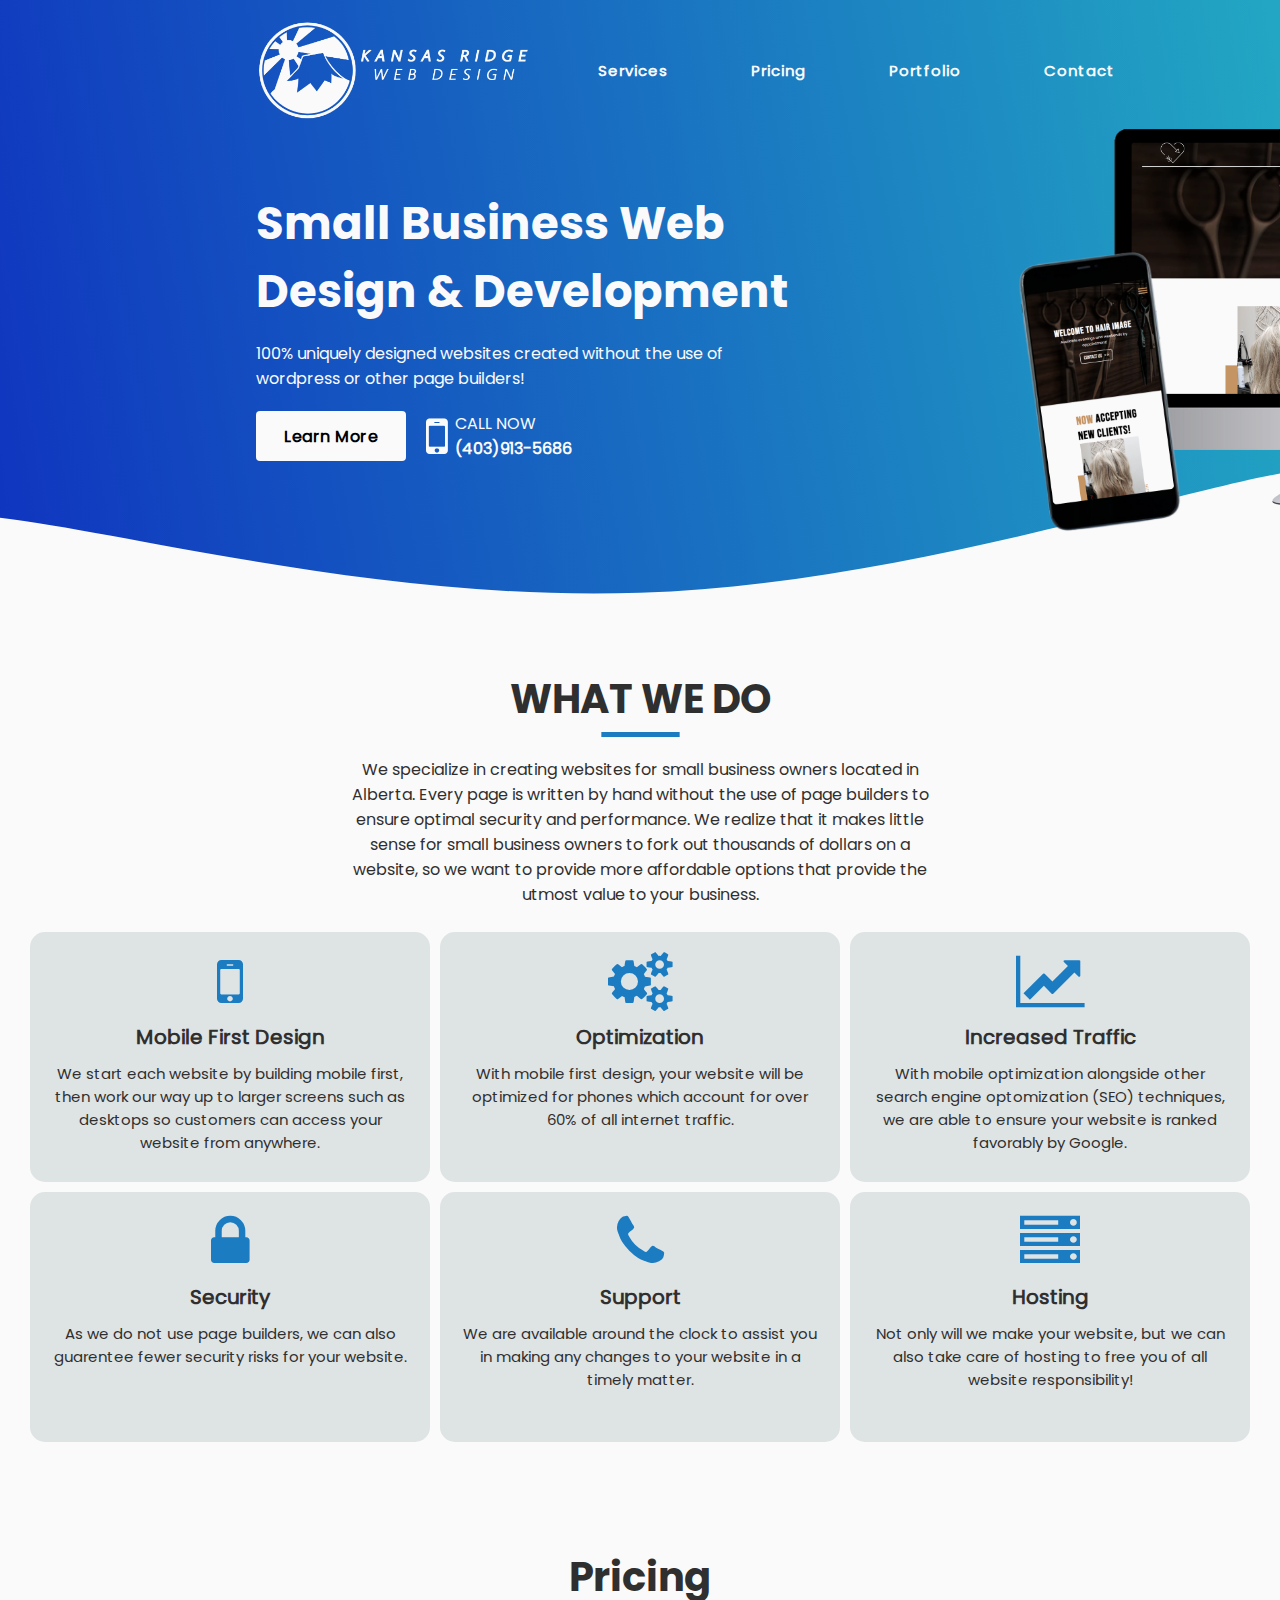
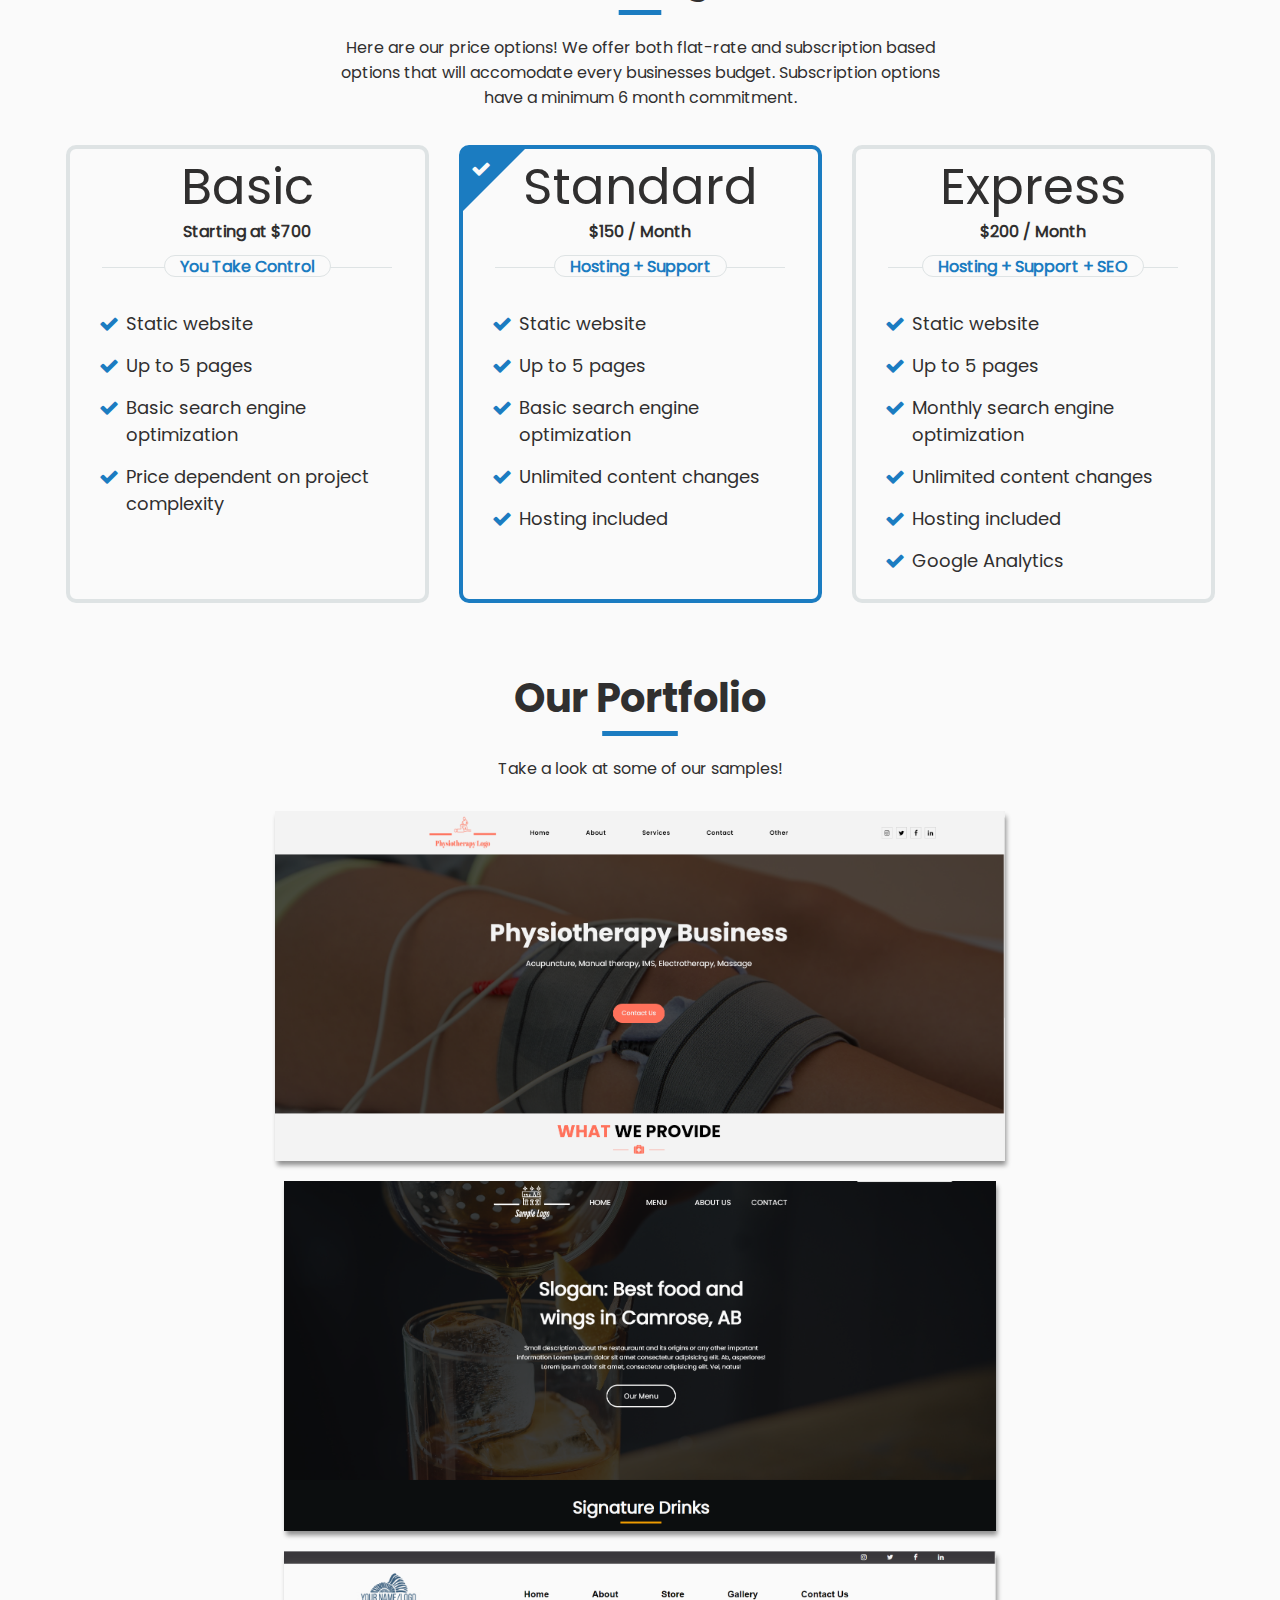
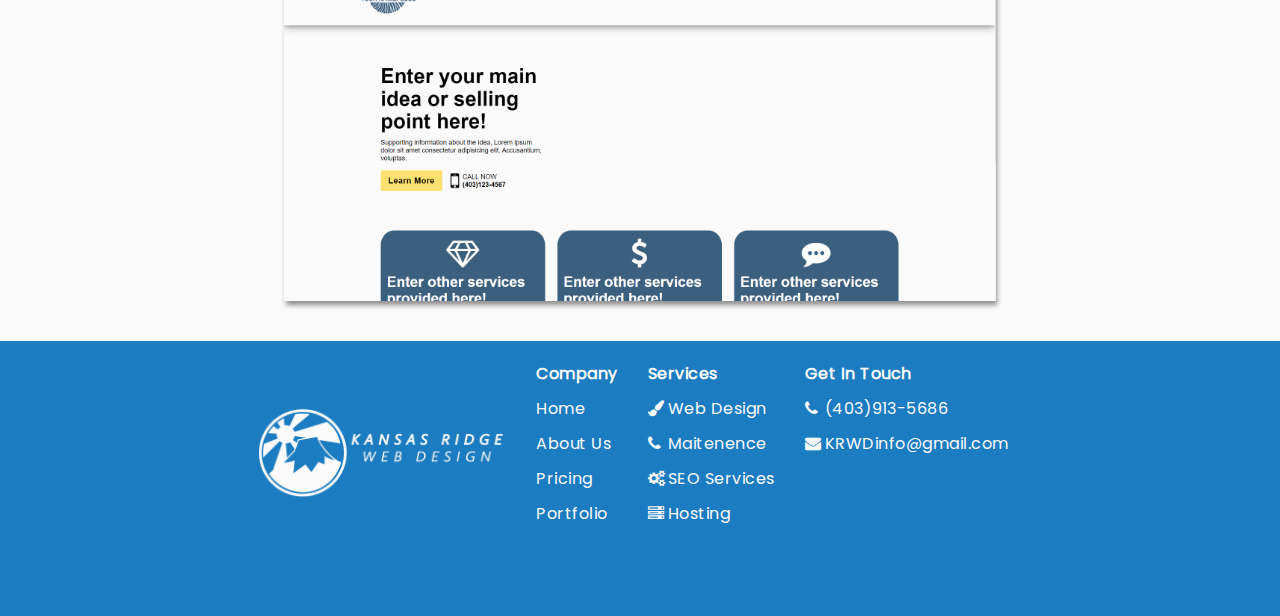
==== templates/index.html @ 4c9068da "project initialization" ====
<!DOCTYPE html>
<html lang="en">
<head>
    <meta charset="UTF-8">
    <meta http-equiv="X-UA-Compatible" content="IE=edge">
    <meta name="viewport" content="width=device-width, initial-scale=1.0">
    <meta name="description" content="100% uniquely designed websites created without page builders. We offer immense value starting at only $500">


    <link rel="icon" href="../images/icon.webp">
    <link rel="stylesheet" href="../styles/styles.css">
    <link rel="stylesheet" href="https://cdnjs.cloudflare.com/ajax/libs/font-awesome/4.7.0/css/font-awesome.min.css"> 

    
    <title>Small Business Web Design & Development!</title>
</head>

<body>

<!-------------------------------------------------------------------------------------->
<!-----------------------------------LANDING-------------------------------------------->
<!-------------------------------------------------------------------------------------->
    <div class="landing" id="landing">
        <div class="navBar">
        <img src="../images/logo.webp" alt="companyLogo">

        

        <div class= burgerMenu>
            <input label="Toggle Menu" type="checkbox" id="burgerCheckbox" onclick="burgerMenu()"> <!--Have to be in same container to work-->
            <span></span>
            <span></span>
            <span></span>
            
        </div>
        <div class="hideOverFlow">
            <div id="menu">
                <ul>
                <li><a  onclick="scrollToDiv('services')">Services</a></li>
                <li><a  onclick="scrollToDiv('pricing')">Pricing</a></li>
                <li><a  onclick="scrollToDiv('portfolio')">Portfolio</a></li>
                <li><a  onclick="scrollToDiv('footer')">Contact</a></li>
                </ul>
            </div>
            
        </div>
        
        </div>
        

        <div class="introduction">
        <img src="/images/desktopComputer.png" class="computerGraphic" alt="websitesOnScreen">
        <img src="/images/phoneComputer.png" class="phoneGraphic">
        <h1>Small Business Web Design & Development</h1>
        <p>100% uniquely designed websites created without the use of wordpress or other page builders!</p>
        <div class="learnMoreCallNow">
            <a href="index.html"><button>Learn More</button></a>
            <div class="callNow">
                <p class ="fa fa-mobile"></p>
                <div class="details">
                    <p id="callNowAboveNumber">CALL NOW</p>
                    <b>(403)913-5686</b>
                </div>
            </div>
        </div>
        </div>

    </div>
<!-------------------------------------------------------------------------------------->
<!-----------------------------------LANDING-------------------------------------------->
<!-------------------------------------------------------------------------------------->

    <div class=background><img src="../images/Wave2.svg" alt="waveEffect"></div>
<!-------------------------------------------------------------------------------------->
<!-----------------------------------SERVICES------------------------------------------->
<!-------------------------------------------------------------------------------------->
    <div class="section" id="services">
        <div class="header"><h1>WHAT WE DO</h1></div>
        <div class="wrapper">
            <div class="headerDescription">
                <p>We specialize in creating websites for small business owners located in Alberta. Every page is written by hand without the use of page builders to ensure optimal security and performance. We realize that it makes little sense for small business owners to fork out thousands of dollars on a website, so we want to provide more affordable options that provide the utmost value to your business.</p>
            </div>
        </div>
        <div class="wrapper">
            <div class="servicesContainer">
                <div class="service service4">
                    <div class="fa fa-mobile"></div>
                    <h3>Mobile First Design</h3>
                    <p>We start each website by building mobile first, then work our way up to larger screens such as desktops so customers can access your website from anywhere.</p>
                </div>
                <div class="service service1">
                    <div class="fa fa-gears"></div>
                    <h3>Optimization</h3>
                    <p>With mobile first design, your website will be optimized for phones which account for over 60% of all internet traffic. </p>
                </div>
                <div class="service service2">
                    <div class="fa fa-line-chart"></div>
                    <h3>Increased Traffic</h3>
                    <p>With mobile optimization alongside other search engine optomization (SEO) techniques, we are able to ensure your website is ranked favorably by Google.</p>
                </div>
                <div class="service service3">
                    <div class="fa fa-lock"></div>
                    <h3>Security</h3>
                    <p>As we do not use page builders, we can also guarentee fewer security risks for your website.</p>
                </div>
                <div class="service service5">
                    <div class="fa fa-phone"></div>
                    <h3>Support</h3>
                    <p>We are available around the clock to assist you in making any changes to your website in a timely matter.</p>
                </div>
                <div class="service service6">
                    <div class="fa fa-server"></div>
                    <h3>Hosting</h3>
                    <p>Not only will we make your website, but we can also take care of hosting to free you of all website responsibility!</p>

                </div>
            
            </div>
        </div>
    
     
       
    </div>
    

<!-------------------------------------------------------------------------------------->
<!-----------------------------------SERVICES------------------------------------------->
<!-------------------------------------------------------------------------------------->


<!-------------------------------------------------------------------------------------->
<!-----------------------------------PRICING-------------------------------------------->
<!-------------------------------------------------------------------------------------->
<div class="section" id="pricing">
    <div class="header"><h1>Pricing</h1></div>

    <div class="wrapper">
        <div class="headerDescription">
            <p>Here are our price options! We offer both flat-rate and subscription based options that will accomodate every businesses budget. Subscription options have a minimum 6 month commitment.</p>
        </div>
    </div>
    
 
    <div class="wrapper">
        <div class="pricingContainer">
            <div class="priceOption other">
                <div class="priceBox">
                    <h4>Basic</h4>
                    <p>Starting at $700</p>
                    <p class="addBorder">You Take Control</p>
                    <div class="line"></div>
                </div>
                <div class="priceFeatures">
                    <ul>
                        <li><div class="fa fa-check"></div><p>Static website</p></li>
                        <li><div class="fa fa-check"></div><p>Up to 5 pages</p></li>
                        <li><div class="fa fa-check"></div><p>Basic search engine optimization</p></li>
                        <li><div class="fa fa-check"></div><p>Price dependent on project complexity</p></li>
                    </ul>
                </div>
            </div>

            <div class="priceOption popular">
                <div class="fa fa-check topCheck"></div>
                <div class="priceBox">
                    <h4>Standard</h4>
                    <p>$150 / Month</p>
                    <p class="addBorder">Hosting + Support</p>
                    <div class="line"></div>
                </div>
                <div class="priceFeatures">
                    <ul>
                        <li><div class="fa fa-check"></div><p>Static website</p></li>
                        <li><div class="fa fa-check"></div><p>Up to 5 pages</p></li>
                        <li><div class="fa fa-check"></div><p>Basic search engine optimization</p></li>
                        <li><div class="fa fa-check"></div><p>Unlimited content changes</p></li>
                        <li><div class="fa fa-check"></div><p>Hosting included</p></li>

                    </ul>
                </div>
            </div>
            <div class="priceOption other">
                <div class="priceBox">
                    <h4>Express</h4>
                    <p>$200 / Month</p>
                    <p class="addBorder">Hosting + Support + SEO</p>
                    <div class="line"></div>
                </div>
                <div class="priceFeatures">
                    <ul>
                        <li><div class="fa fa-check"></div><p>Static website</p></li>
                        <li><div class="fa fa-check"></div><p>Up to 5 pages</p></li>
                        <li><div class="fa fa-check"></div><p>Monthly search engine optimization</p></li>
                        <li><div class="fa fa-check"></div><p>Unlimited content changes</p></li>
                        <li><div class="fa fa-check"></div><p>Hosting included</p></li>
                        <li><div class="fa fa-check"></div><p>Google Analytics</p></li>
                    </ul>
                </div>
            </div>
            
        </div>
    </div>


</div>



<!-------------------------------------------------------------------------------------->
<!-----------------------------------PRICING------------------------------------------->
<!-------------------------------------------------------------------------------------->

<!-------------------------------------------------------------------------------------->
<!-----------------------------------PORTFOLIO------------------------------------------->
<!-------------------------------------------------------------------------------------->

<div class="section" id="portfolio">
    <div class="header"><h1>Our Portfolio</h1></div>

    <div class="wrapper">
        <div class="headerDescription">
            <p>Take a look at some of our samples!</p>
        </div>
    </div>

    <div class="wrapper">
        <div class="portfolioContainer">
            <img src="../images/portfolio1.webp" alt="physioTherapySite">
            <img src="../images/portfolio2.webp" alt="restaurauntSite">
            <img src="../images/portfolio3.webp" alt="generalPurposeSite">
        </div>
    </div>


</div>

<!-------------------------------------------------------------------------------------->
<!-----------------------------------PORTFOLIO------------------------------------------>
<!-------------------------------------------------------------------------------------->

</body>

<!-------------------------------------------------------------------------------------->
<!-----------------------------------FOOTER--------------------------------------------->
<!-------------------------------------------------------------------------------------->
<footer id="footer">
    <div class="logoAndDescription section">
        <div class=footerLogo><img src="../images/logo.webp" alt="companyLogo"></div>
    </div>
    <div class="navigation section">
       <ul>
        <li><b>Company</b></li>
        <li><a  onclick="scrollToDiv('landing')">Home</a></li>
        <li><a  onclick="scrollToDiv('services')">About Us</a></li>
        <li><a  onclick="scrollToDiv('pricing')">Pricing</a></li>
        <li><a  onclick="scrollToDiv('portfolio')">Portfolio</a></li>
       </ul>
    </div>
    <div class="services section">
        <ul>
            <li><b>Services</b></li>
            <li><a><div class="fa fa-paint-brush"></div>Web Design</a></li>
            <li><a><div class="fa fa-phone"></div>Maitenence</a></li>
            <li><a><div class="fa fa-gears"></div>SEO Services</a></li>
            <li><a><div class="fa fa-server"></div>Hosting</a></li>
        </ul>
    </div>
    <div class="contact section">
        <ul>
            <li><b>Get In Touch</b></li>
            <li><a><div class="fa fa-phone"></div>(403)913-5686</a></li>
            <li><a href="mailto:KRWDinfo@gmail.com"><div class="fa fa-envelope"></div>KRWDinfo@gmail.com</a></li>
        </ul>
    </div>
</footer>
<!-------------------------------------------------------------------------------------->
<!-----------------------------------FOOTER--------------------------------------------->
<!-------------------------------------------------------------------------------------->
<script src="../scripts/script.js"></script>
</html>
---- styles/styles.css ----
@font-face {
  font-family: "Poppins";
  font-style: normal;
  src: url(../fonts/Poppins/Poppins-Regular.ttf);
}
@font-face {
  font-family: "bold";
  font-style: normal;
  src: url(../fonts/Poppins/Poppins-Bold.ttf);
}
* {
  margin: 0;
  padding: 0;
  font-family: "Poppins";
}
* h1 {
  font-family: "bold";
}

body {
  background-color: #FAFAFA;
  color: rgb(48, 47, 47);
  width: 100%;
  overflow-x: hidden;
  height: -moz-fit-content;
  height: fit-content;
}

html {
  overflow-x: initial !important;
  scroll-behavior: smooth;
}

.wrapper {
  display: flex;
  justify-content: center;
  width: 100%;
}

.header {
  display: flex;
  justify-content: center;
}
.header h1 {
  font-family: "bold";
  font-size: 40px;
}
.header ::after {
  display: block;
  content: "";
  border-bottom: 5px solid #1B7CC1;
  transform: scaleX(0.3);
  padding-bottom: 3px;
  margin-bottom: 20px;
}

.headerDescription {
  max-width: 600px;
  text-align: center;
  padding-bottom: 20px;
}

.section {
  transform: translateY(-30px);
}

.landing {
  width: 100%;
  display: block;
  background: rgb(34, 167, 195);
  background: linear-gradient(260deg, rgb(34, 167, 195) 0%, rgb(15, 51, 191) 100%);
  height: 699px;
}
.landing .navBar {
  width: 100%;
  height: 100px;
  display: flex;
  align-items: center;
  padding-top: 20px;
}
.landing .navBar img {
  width: 275px;
  height: auto;
  padding-left: 20vw;
}

.background {
  position: absolute;
  top: 400px;
  height: 300px;
  width: 100%;
  z-index: 1;
}
.background img {
  height: 100%;
  width: 100%;
}

@media (max-width: 1200px) {
  .landing .navBar img {
    padding-left: 10vw;
  }
}
@media (max-width: 430px) {
  .landing .navBar img {
    width: 200px;
    height: auto;
    padding-left: 5px;
  }
}
.landing .navBar .burgerMenu {
  position: absolute;
  right: 40px;
  z-index: 4;
}
.landing .navBar input {
  display: block;
  position: absolute;
  top: -5px;
  right: -5px;
  width: 50px;
  height: 42px;
  opacity: 0%;
  z-index: 2;
}
.landing .navBar span {
  display: block;
  width: 40px;
  height: 5px;
  margin-bottom: 5px;
  border-radius: 5px;
  background-color: #FAFAFA;
  transition: 0.3s ease-in;
}
.landing .navBar span:nth-child(2) {
  transform-origin: 0% 0%;
}
.landing .navBar span:last-child {
  transform-origin: 0% 100%;
}
.landing .navBar input:checked ~ span {
  transform: rotate(45deg) translate(0px, 0px);
  background-color: black;
}
.landing .navBar input:checked ~ span:nth-child(3) {
  opacity: 0;
  transform: rotate(0deg) scale(0.2, 0.2);
}
.landing .navBar input:checked ~ span:nth-child(4) {
  transform: rotate(-45deg) translate(-5px, 4px);
}
.landing .navBar .hideOverFlow {
  position: absolute;
  top: 0;
  right: 0;
  width: 175px;
  height: 600px;
  overflow-x: hidden;
  z-index: 3;
}
.landing .navBar .hideOverFlow #menu {
  background-color: #FAFAFA;
  width: 100%;
  height: 100%;
  transition: 0.5s cubic-bezier(0.77, 0.2, 0.05, 1);
  transform: translate(200px);
}
.landing .navBar .hideOverFlow #menu ul {
  padding-right: 30px;
  padding-top: 100px;
  text-decoration: none;
  list-style: none;
  text-align: right;
}
.landing .navBar .hideOverFlow #menu ul li {
  padding: 20px 5px;
}
.landing .navBar .hideOverFlow #menu ul li a {
  text-decoration: none;
  color: black;
  font-size: 20px;
  padding-right: 8px;
  font-weight: 600;
  letter-spacing: 1px;
}
.landing .navBar .hideOverFlow #menu ul li a:hover {
  border-right: 4px solid #1B7CC1;
  cursor: pointer;
}

@media (min-width: 850px) {
  .landing .navBar .burgerMenu {
    display: none;
  }
  .landing .navBar .hideOverFlow {
    position: relative;
    height: 90px;
    width: 600px;
    padding-left: 25px;
  }
  .landing .navBar .hideOverFlow #menu {
    transform: translateX(0) !important;
    background-color: transparent;
    z-index: 3;
  }
  .landing .navBar .hideOverFlow #menu ul {
    display: flex;
    justify-content: space-around;
    align-items: center;
    height: 100%;
    padding: 0px 0px;
  }
  .landing .navBar .hideOverFlow #menu ul li {
    padding: 0;
    transform: translateY(14px);
  }
  .landing .navBar .hideOverFlow #menu ul li a {
    border-right: none;
    color: #FAFAFA;
    font-size: 15px;
    transition: 0.5s ease-in-out;
  }
  .landing .navBar .hideOverFlow #menu ul li a:hover {
    border-right: none;
  }
  .landing .navBar .hideOverFlow #menu ul li a:after {
    display: block;
    content: "";
    border-bottom: 2px solid #FAFAFA;
    transform: scaleX(0);
    transition: 250ms ease-in-out;
  }
  .landing .navBar .hideOverFlow #menu ul li a:hover::after {
    transform: scaleX(1);
    transform-origin: 50% 100%;
  }
}
.introduction {
  width: 550px;
  height: -moz-fit-content;
  height: fit-content;
  color: #FAFAFA;
  z-index: 2;
  position: relative;
  padding-left: 20vw;
  padding-top: 70px;
}
.introduction .computerGraphic {
  position: absolute;
  width: 500px;
  left: 1100px;
  top: 0px;
}
.introduction .phoneGraphic {
  position: absolute;
  width: 200px;
  left: 1000px;
  top: 130px;
}
.introduction h1 {
  font-size: 45px;
  padding-bottom: 15px;
  font-weight: 600;
}
.introduction p {
  font-size: 16px;
}
.introduction button {
  width: 150px;
  height: 50px;
  background-color: #FAFAFA;
  border: 0px;
  font-size: 16px;
  font-weight: 600;
  letter-spacing: 0.5px;
  border-radius: 4px;
  margin-right: 20px;
  transition: 0.35s ease-in-out;
}
.introduction button:hover {
  box-shadow: inset 150px 0 0 0 #dee3e4;
  cursor: pointer;
}
.introduction .learnMoreCallNow {
  display: flex;
  padding-top: 20px;
  transition: 0.5s ease-in-out;
}
.introduction .learnMoreCallNow .callNow {
  display: flex;
}
.introduction .learnMoreCallNow .callNow .fa {
  font-size: 50px;
  margin-right: 8px;
}
.introduction .learnMoreCallNow .callNow #callNowAboveNumber {
  font-size: 16px;
}
.introduction .learnMoreCallNow .callNow .details {
  padding-top: 0px;
}

@media (max-width: 1200px) {
  .introduction {
    padding-left: 10vw;
  }
}
@media (max-width: 910px) {
  .introduction h1 {
    font-size: 35px;
  }
}
@media (max-width: 650px) {
  .introduction {
    width: 330px;
    padding-top: 10px;
  }
}
@media (max-width: 430px) {
  .introduction {
    padding-left: 5px;
    padding-top: 10px;
    width: 315px;
    margin: 0;
  }
  .introduction button {
    margin-right: 10px;
  }
  .introduction p {
    font-size: 15px;
  }
}
#services {
  position: relative;
  z-index: 10;
  width: 100%;
  height: -moz-fit-content;
  height: fit-content;
  z-index: 2;
  padding-bottom: 100px;
}
#services .servicesContainer {
  height: -moz-fit-content;
  height: fit-content;
  display: flex;
  justify-content: center;
  flex-wrap: wrap;
  max-width: 1401px;
}
#services .service {
  display: flex;
  flex-direction: column;
  align-items: center;
  width: 400px;
  height: 250px;
  background-color: rgba(129, 129, 129, 0.089);
  background-color: #dee3e4;
  margin: 5px 5px;
  border-radius: 15px;
}
#services .service .fa {
  font-size: 60px;
  padding-top: 20px;
  padding-bottom: 10px;
  color: rgba(30, 175, 71, 0.475);
  color: #1B7CC1;
}
#services .service h3 {
  font-size: 20px;
  font-weight: 600;
  padding-bottom: 5px;
}
#services .service p {
  font-size: 15px;
  text-align: center;
  padding: 5px 20px;
}
#services button {
  width: 150px;
  height: 50px;
  margin-top: 20px;
  background-color: transparent;
  border: 3px solid #1B7CC1;
  color: #1B7CC1;
  border-radius: 5px;
  font-size: 16px;
}

@media (max-width: 470px) {
  #services .service {
    width: min(400px, 100%);
  }
}
#pricing {
  padding-bottom: 50px;
}
#pricing .pricingContainer {
  max-width: 1300px;
  display: flex;
  flex-direction: column;
  align-items: center;
}
#pricing .pricingContainer .popular {
  border: 4px solid #1B7CC1;
  position: relative;
}
#pricing .pricingContainer .other {
  border: 4px solid #dee3e4;
}
#pricing .pricingContainer .priceOption {
  width: min(355px, 97%);
  height: 450px;
  background-color: #FAFAFA;
  border-radius: 10px;
  margin: 15px 0px;
}
#pricing .pricingContainer .priceOption .topCheck {
  position: absolute;
  top: 10px;
  left: 8px;
  font-size: 20px;
  color: #FAFAFA;
}
#pricing .pricingContainer .priceOption .priceBox {
  display: flex;
  flex-direction: column;
  align-items: center;
}
#pricing .pricingContainer .priceOption .priceBox h4 {
  font-size: 50px;
  font-weight: 100;
}
#pricing .pricingContainer .priceOption .priceBox p {
  font-weight: 600;
  transform: translateY(-6px);
  padding-bottom: 11px;
}
#pricing .pricingContainer .priceOption .priceBox .addBorder {
  position: relative;
  width: -moz-fit-content;
  width: fit-content;
  height: 20px;
  padding: 0px 15px;
  border: 1px solid #dee3e4;
  color: #1B7CC1;
  display: flex;
  justify-content: center;
  align-items: center;
  border-radius: 300px;
  z-index: 1;
  background-color: #FAFAFA;
}
#pricing .pricingContainer .priceOption .priceBox .line {
  position: relative;
  width: 290px;
  height: 1px;
  border-top: 1px solid #dee3e4;
  z-index: 0;
  transform: translateY(-16px);
}
#pricing .pricingContainer .priceOption .priceFeatures ul {
  padding: 0px 20px;
}
#pricing .pricingContainer .priceOption .priceFeatures ul li {
  display: flex;
  padding-top: 15px;
  padding-left: 9px;
  font-size: 18px;
}
#pricing .pricingContainer .priceOption .priceFeatures ul li .fa {
  position: relative;
  color: #1B7CC1;
  font-size: 20px;
  padding-right: 7px;
  transform: translateY(4px);
}
#pricing .pricingContainer .popular::before {
  width: 0;
  height: 0;
  position: absolute;
  top: -1px;
  left: -1px;
  display: block;
  content: "";
  border-style: solid;
  border-width: 64px 64px 0px 0px;
  border-color: #1B7CC1 transparent;
}

@media (min-width: 650px) {
  #pricing .pricingContainer {
    flex-direction: row !important;
    justify-content: center;
    flex-wrap: wrap;
    width: 1400px;
  }
  #pricing .pricingContainer .priceOption {
    margin: 15px 15px !important;
  }
  #pricing .pricingContainer .priceOption .priceFeatures ul {
    padding: 10px 20px;
  }
}
footer {
  width: 100%;
  height: 275px;
  background-color: #1B7CC1;
  display: flex;
  justify-content: center;
  align-items: center;
}
footer .section {
  color: #FAFAFA;
  height: 176px;
}
footer .section ul {
  list-style: none;
  padding: 0px 3vw;
}
footer .section ul li {
  transition: 0.25s ease-in-out;
  padding-bottom: 10px;
}
footer .section ul li :first-child {
  letter-spacing: 0.5px;
}
footer .section ul li a {
  text-decoration: none;
  color: #FAFAFA;
}
footer .section ul li a .fa {
  padding-right: 5px;
  width: 15px;
}
footer .section ul li:not(:first-child):hover {
  opacity: 50%;
  cursor: pointer;
}
footer .logoAndDescription {
  display: flex;
  align-items: center;
}
footer .logoAndDescription img {
  width: 250px;
  height: auto;
  padding-top: 15px;
  padding-right: 15px;
}

@media (max-width: 1337px) {
  footer .section ul {
    padding: 0px 15px;
  }
}
@media (max-width: 1187px) {
  footer {
    flex-wrap: wrap;
    height: -moz-fit-content;
    height: fit-content;
  }
  footer .section {
    width: 200px;
    display: flex;
    justify-content: center;
  }
  footer .contact {
    width: 250px;
  }
  footer .logoAndDescription {
    width: 100%;
    justify-content: center;
    flex-wrap: wrap;
    padding-top: 30px;
    padding-bottom: 0px;
  }
  footer .logoAndDescription .footerLogo {
    width: 100%;
    display: flex;
    justify-content: center;
  }
  footer .logoAndDescription .description {
    text-align: center;
  }
  footer .logoAndDescription .description p {
    font-size: 15px;
  }
}
@media (max-width: 649px) {
  footer .section {
    padding-bottom: 40px;
  }
  footer .logoAndDescription {
    padding-bottom: 0px;
  }
  footer .contact {
    text-align: center;
  }
}
#portfolio .portfolioContainer {
  max-width: 1900px;
  display: flex;
  flex-wrap: wrap;
  justify-content: center;
}
#portfolio .portfolioContainer img {
  box-shadow: 2.4px 4.8px 4.8px hsla(0, 0%, 0%, 0.43);
  height: 350px;
  width: auto;
  margin: 10px 10px;
}

@media (max-width: 800px) {
  #portfolio .portfolioContainer img {
    width: 100%;
    height: auto;
  }
}/*# sourceMappingURL=styles.css.map */
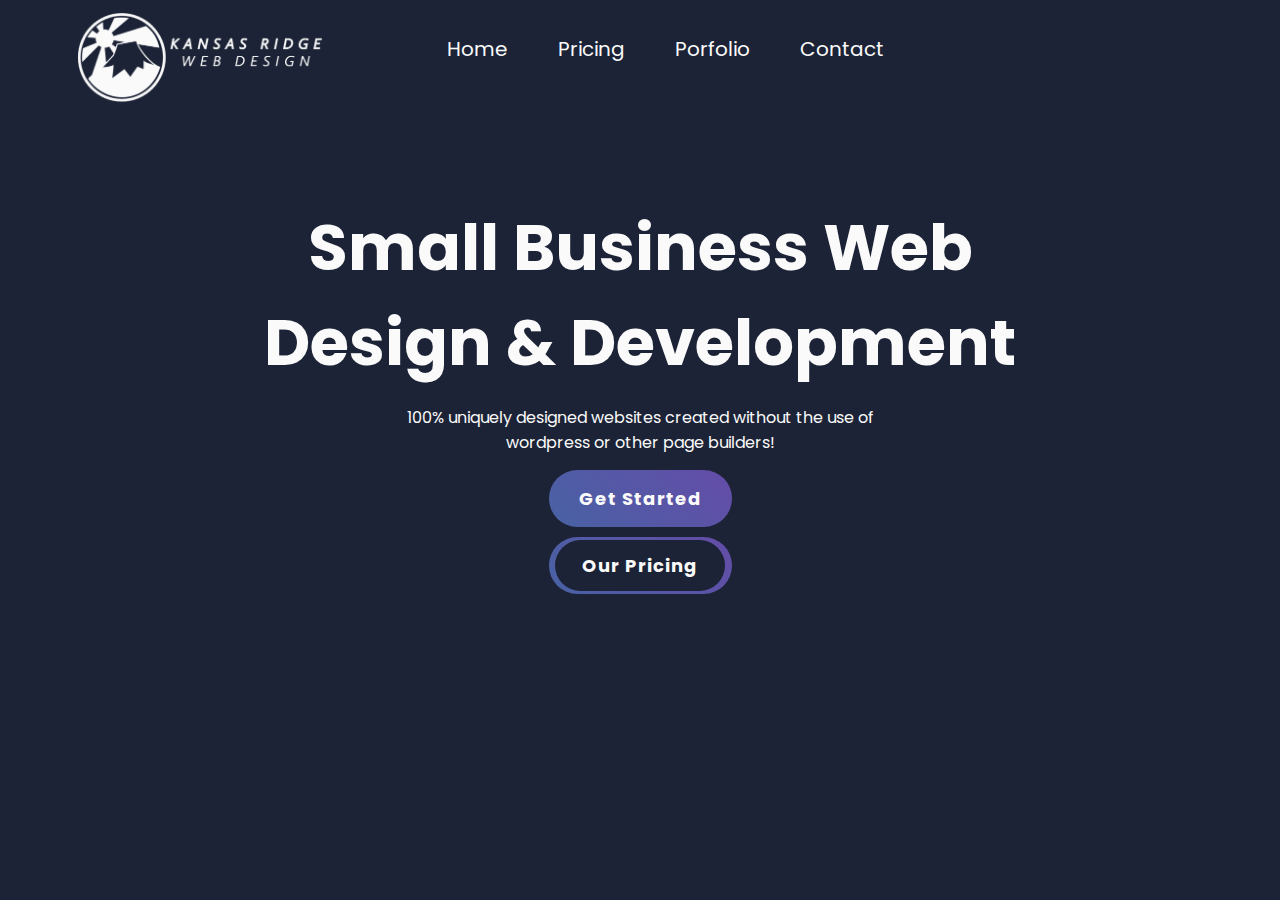
==== commit db03b4d9: "buttons" ====
--- a/templates/index.html
+++ b/templates/index.html
@@ -4,124 +4,70 @@
     <meta charset="UTF-8">
     <meta http-equiv="X-UA-Compatible" content="IE=edge">
     <meta name="viewport" content="width=device-width, initial-scale=1.0">
+    <meta name="description" content="Website Description">
     <meta name="description" content="100% uniquely designed websites created without page builders. We offer immense value starting at only $500">
 
+
+    <link rel="icon" href="../images/icon.webp">
 
     <link rel="icon" href="../images/icon.webp">
     <link rel="stylesheet" href="../styles/styles.css">
     <link rel="stylesheet" href="https://cdnjs.cloudflare.com/ajax/libs/font-awesome/4.7.0/css/font-awesome.min.css"> 
 
     
-    <title>Small Business Web Design & Development!</title>
+    <title>Kansas Ridge Web Design</title>
 </head>
 
 <body>
 
 <!-------------------------------------------------------------------------------------->
-<!-----------------------------------LANDING-------------------------------------------->
+<!-----------------------------------NAVIGATION-------------------------------------------->
 <!-------------------------------------------------------------------------------------->
-    <div class="landing" id="landing">
-        <div class="navBar">
-        <img src="../images/logo.webp" alt="companyLogo">
+<div class="navigationBar">
+    <img src="/images/logo.webp" alt="companyLogo">
+    <div id="menu">
+        <ul>
+            <li><a  href="index.html" src="">Home</a></li>
+            <li><a  href="ourTeam.html" src="">Pricing</a></li>
+            <li><a  href="services.html" src="">Porfolio</a></li>
+            <li><a  href="contact.html" src="">Contact</a></li>
+        </ul>    
+    </div>
 
-        
-
-        <div class= burgerMenu>
-            <input label="Toggle Menu" type="checkbox" id="burgerCheckbox" onclick="burgerMenu()"> <!--Have to be in same container to work-->
-            <span></span>
-            <span></span>
-            <span></span>
-            
-        </div>
-        <div class="hideOverFlow">
-            <div id="menu">
-                <ul>
-                <li><a  onclick="scrollToDiv('services')">Services</a></li>
-                <li><a  onclick="scrollToDiv('pricing')">Pricing</a></li>
-                <li><a  onclick="scrollToDiv('portfolio')">Portfolio</a></li>
-                <li><a  onclick="scrollToDiv('footer')">Contact</a></li>
-                </ul>
-            </div>
-            
-        </div>
-        
-        </div>
-        
-
-        <div class="introduction">
-        <img src="/images/desktopComputer.png" class="computerGraphic" alt="websitesOnScreen">
-        <img src="/images/phoneComputer.png" class="phoneGraphic">
-        <h1>Small Business Web Design & Development</h1>
-        <p>100% uniquely designed websites created without the use of wordpress or other page builders!</p>
-        <div class="learnMoreCallNow">
-            <a href="index.html"><button>Learn More</button></a>
-            <div class="callNow">
-                <p class ="fa fa-mobile"></p>
-                <div class="details">
-                    <p id="callNowAboveNumber">CALL NOW</p>
-                    <b>(403)913-5686</b>
-                </div>
-            </div>
-        </div>
-        </div>
-
+    <div class="hamburgerMenu">
+        <input type="checkbox" id="hamburgerCheckbox" onclick="burgerMenu()" label="checkboxForMenu">
+        <span></span>
+        <span></span>
+        <span></span>
     </div>
+</div>
 <!-------------------------------------------------------------------------------------->
-<!-----------------------------------LANDING-------------------------------------------->
+<!-----------------------------------NAVIGATION-------------------------------------------->
 <!-------------------------------------------------------------------------------------->
 
-    <div class=background><img src="../images/Wave2.svg" alt="waveEffect"></div>
+
+<!-------------------------------------------------------------------------------------->
+<!-----------------------------------HERO-------------------------------------------->
+<!-------------------------------------------------------------------------------------->
+<div class="hero">
+    <h1>Small Business Web Design & Development</h1>
+    <p>100% uniquely designed websites created without the use of wordpress or other page builders!</p>
+    <div class="heroButtons">
+        <button class="mainButton">Get Started</button>
+        <div class="gradientBorder"><button class="secondaryButton">Our Pricing</button></div>
+    </div>
+</div>
+
+
+<!-------------------------------------------------------------------------------------->
+<!-----------------------------------HERO-------------------------------------------->
+<!-------------------------------------------------------------------------------------->
+
+
 <!-------------------------------------------------------------------------------------->
 <!-----------------------------------SERVICES------------------------------------------->
 <!-------------------------------------------------------------------------------------->
-    <div class="section" id="services">
-        <div class="header"><h1>WHAT WE DO</h1></div>
-        <div class="wrapper">
-            <div class="headerDescription">
-                <p>We specialize in creating websites for small business owners located in Alberta. Every page is written by hand without the use of page builders to ensure optimal security and performance. We realize that it makes little sense for small business owners to fork out thousands of dollars on a website, so we want to provide more affordable options that provide the utmost value to your business.</p>
-            </div>
-        </div>
-        <div class="wrapper">
-            <div class="servicesContainer">
-                <div class="service service4">
-                    <div class="fa fa-mobile"></div>
-                    <h3>Mobile First Design</h3>
-                    <p>We start each website by building mobile first, then work our way up to larger screens such as desktops so customers can access your website from anywhere.</p>
-                </div>
-                <div class="service service1">
-                    <div class="fa fa-gears"></div>
-                    <h3>Optimization</h3>
-                    <p>With mobile first design, your website will be optimized for phones which account for over 60% of all internet traffic. </p>
-                </div>
-                <div class="service service2">
-                    <div class="fa fa-line-chart"></div>
-                    <h3>Increased Traffic</h3>
-                    <p>With mobile optimization alongside other search engine optomization (SEO) techniques, we are able to ensure your website is ranked favorably by Google.</p>
-                </div>
-                <div class="service service3">
-                    <div class="fa fa-lock"></div>
-                    <h3>Security</h3>
-                    <p>As we do not use page builders, we can also guarentee fewer security risks for your website.</p>
-                </div>
-                <div class="service service5">
-                    <div class="fa fa-phone"></div>
-                    <h3>Support</h3>
-                    <p>We are available around the clock to assist you in making any changes to your website in a timely matter.</p>
-                </div>
-                <div class="service service6">
-                    <div class="fa fa-server"></div>
-                    <h3>Hosting</h3>
-                    <p>Not only will we make your website, but we can also take care of hosting to free you of all website responsibility!</p>
 
-                </div>
-            
-            </div>
-        </div>
-    
-     
-       
-    </div>
-    
 
 <!-------------------------------------------------------------------------------------->
 <!-----------------------------------SERVICES------------------------------------------->
@@ -131,78 +77,6 @@
 <!-------------------------------------------------------------------------------------->
 <!-----------------------------------PRICING-------------------------------------------->
 <!-------------------------------------------------------------------------------------->
-<div class="section" id="pricing">
-    <div class="header"><h1>Pricing</h1></div>
-
-    <div class="wrapper">
-        <div class="headerDescription">
-            <p>Here are our price options! We offer both flat-rate and subscription based options that will accomodate every businesses budget. Subscription options have a minimum 6 month commitment.</p>
-        </div>
-    </div>
-    
- 
-    <div class="wrapper">
-        <div class="pricingContainer">
-            <div class="priceOption other">
-                <div class="priceBox">
-                    <h4>Basic</h4>
-                    <p>Starting at $700</p>
-                    <p class="addBorder">You Take Control</p>
-                    <div class="line"></div>
-                </div>
-                <div class="priceFeatures">
-                    <ul>
-                        <li><div class="fa fa-check"></div><p>Static website</p></li>
-                        <li><div class="fa fa-check"></div><p>Up to 5 pages</p></li>
-                        <li><div class="fa fa-check"></div><p>Basic search engine optimization</p></li>
-                        <li><div class="fa fa-check"></div><p>Price dependent on project complexity</p></li>
-                    </ul>
-                </div>
-            </div>
-
-            <div class="priceOption popular">
-                <div class="fa fa-check topCheck"></div>
-                <div class="priceBox">
-                    <h4>Standard</h4>
-                    <p>$150 / Month</p>
-                    <p class="addBorder">Hosting + Support</p>
-                    <div class="line"></div>
-                </div>
-                <div class="priceFeatures">
-                    <ul>
-                        <li><div class="fa fa-check"></div><p>Static website</p></li>
-                        <li><div class="fa fa-check"></div><p>Up to 5 pages</p></li>
-                        <li><div class="fa fa-check"></div><p>Basic search engine optimization</p></li>
-                        <li><div class="fa fa-check"></div><p>Unlimited content changes</p></li>
-                        <li><div class="fa fa-check"></div><p>Hosting included</p></li>
-
-                    </ul>
-                </div>
-            </div>
-            <div class="priceOption other">
-                <div class="priceBox">
-                    <h4>Express</h4>
-                    <p>$200 / Month</p>
-                    <p class="addBorder">Hosting + Support + SEO</p>
-                    <div class="line"></div>
-                </div>
-                <div class="priceFeatures">
-                    <ul>
-                        <li><div class="fa fa-check"></div><p>Static website</p></li>
-                        <li><div class="fa fa-check"></div><p>Up to 5 pages</p></li>
-                        <li><div class="fa fa-check"></div><p>Monthly search engine optimization</p></li>
-                        <li><div class="fa fa-check"></div><p>Unlimited content changes</p></li>
-                        <li><div class="fa fa-check"></div><p>Hosting included</p></li>
-                        <li><div class="fa fa-check"></div><p>Google Analytics</p></li>
-                    </ul>
-                </div>
-            </div>
-            
-        </div>
-    </div>
-
-
-</div>
 
 
 
@@ -214,25 +88,7 @@
 <!-----------------------------------PORTFOLIO------------------------------------------->
 <!-------------------------------------------------------------------------------------->
 
-<div class="section" id="portfolio">
-    <div class="header"><h1>Our Portfolio</h1></div>
 
-    <div class="wrapper">
-        <div class="headerDescription">
-            <p>Take a look at some of our samples!</p>
-        </div>
-    </div>
-
-    <div class="wrapper">
-        <div class="portfolioContainer">
-            <img src="../images/portfolio1.webp" alt="physioTherapySite">
-            <img src="../images/portfolio2.webp" alt="restaurauntSite">
-            <img src="../images/portfolio3.webp" alt="generalPurposeSite">
-        </div>
-    </div>
-
-
-</div>
 
 <!-------------------------------------------------------------------------------------->
 <!-----------------------------------PORTFOLIO------------------------------------------>
@@ -244,34 +100,7 @@
 <!-----------------------------------FOOTER--------------------------------------------->
 <!-------------------------------------------------------------------------------------->
 <footer id="footer">
-    <div class="logoAndDescription section">
-        <div class=footerLogo><img src="../images/logo.webp" alt="companyLogo"></div>
-    </div>
-    <div class="navigation section">
-       <ul>
-        <li><b>Company</b></li>
-        <li><a  onclick="scrollToDiv('landing')">Home</a></li>
-        <li><a  onclick="scrollToDiv('services')">About Us</a></li>
-        <li><a  onclick="scrollToDiv('pricing')">Pricing</a></li>
-        <li><a  onclick="scrollToDiv('portfolio')">Portfolio</a></li>
-       </ul>
-    </div>
-    <div class="services section">
-        <ul>
-            <li><b>Services</b></li>
-            <li><a><div class="fa fa-paint-brush"></div>Web Design</a></li>
-            <li><a><div class="fa fa-phone"></div>Maitenence</a></li>
-            <li><a><div class="fa fa-gears"></div>SEO Services</a></li>
-            <li><a><div class="fa fa-server"></div>Hosting</a></li>
-        </ul>
-    </div>
-    <div class="contact section">
-        <ul>
-            <li><b>Get In Touch</b></li>
-            <li><a><div class="fa fa-phone"></div>(403)913-5686</a></li>
-            <li><a href="mailto:KRWDinfo@gmail.com"><div class="fa fa-envelope"></div>KRWDinfo@gmail.com</a></li>
-        </ul>
-    </div>
+
 </footer>
 <!-------------------------------------------------------------------------------------->
 <!-----------------------------------FOOTER--------------------------------------------->
--- a/styles/styles.css
+++ b/styles/styles.css
@@ -12,606 +12,219 @@
   margin: 0;
   padding: 0;
   font-family: "Poppins";
+  background-color: #1C2336;
 }
 * h1 {
   font-family: "bold";
 }
 
-body {
-  background-color: #FAFAFA;
-  color: rgb(48, 47, 47);
+.wrapper {
+  display: flex;
+  justify-content: center;
   width: 100%;
-  overflow-x: hidden;
+}
+
+.mainButton {
+  width: -moz-fit-content;
+  width: fit-content;
   height: -moz-fit-content;
   height: fit-content;
-}
-
-html {
-  overflow-x: initial !important;
-  scroll-behavior: smooth;
-}
-
-.wrapper {
+  padding: 15px 30px;
+  border-radius: 100px;
+  color: #FAFAFA;
+  border: none;
+  font-size: 18px;
+  font-family: "bold";
+  letter-spacing: 1px;
+  background: rgb(100, 76, 168);
+  background: linear-gradient(225deg, rgb(100, 76, 168) 0%, rgb(72, 98, 164) 100%);
+}
+
+.gradientBorder {
+  background: rgb(100, 76, 168);
+  background: linear-gradient(225deg, rgb(100, 76, 168) 0%, rgb(72, 98, 164) 100%);
+  border-radius: 100px;
   display: flex;
   justify-content: center;
+  align-items: center;
+  padding: 3px 3px;
+}
+.gradientBorder .secondaryButton {
+  width: -moz-fit-content;
+  width: fit-content;
+  height: -moz-fit-content;
+  height: fit-content;
+  padding: 12px 27px;
+  border-radius: 100px;
+  background: #1C2336;
+  color: #FAFAFA;
+  border: none;
+  font-size: 18px;
+  font-family: "bold";
+  letter-spacing: 1px;
+}
+
+.navigationBar {
+  height: 100px;
   width: 100%;
-}
-
-.header {
-  display: flex;
-  justify-content: center;
-}
-.header h1 {
-  font-family: "bold";
-  font-size: 40px;
-}
-.header ::after {
-  display: block;
-  content: "";
-  border-bottom: 5px solid #1B7CC1;
-  transform: scaleX(0.3);
-  padding-bottom: 3px;
-  margin-bottom: 20px;
-}
-
-.headerDescription {
-  max-width: 600px;
+  position: relative;
+  display: flex;
+  align-items: center;
+}
+.navigationBar img {
+  width: 200px;
+  position: absolute;
+  left: 20px;
+  top: 20px;
+}
+.navigationBar #menu {
+  position: fixed;
+  z-index: 6;
+  top: 0;
+  right: 0;
+  display: flex;
+  flex-direction: column;
+  align-items: center;
+  width: 200px;
+  height: 100%;
+  overflow: visible;
+  background-color: #644CA8;
+  transition: 0.5s cubic-bezier(0.77, 0.2, 0.05, 1);
+  transform: translateX(200px);
+}
+.navigationBar #menu ul {
+  padding-top: 100px;
+  list-style: none;
   text-align: center;
-  padding-bottom: 20px;
-}
-
-.section {
-  transform: translateY(-30px);
-}
-
-.landing {
-  width: 100%;
-  display: block;
-  background: rgb(34, 167, 195);
-  background: linear-gradient(260deg, rgb(34, 167, 195) 0%, rgb(15, 51, 191) 100%);
-  height: 699px;
-}
-.landing .navBar {
-  width: 100%;
-  height: 100px;
-  display: flex;
-  align-items: center;
-  padding-top: 20px;
-}
-.landing .navBar img {
-  width: 275px;
-  height: auto;
-  padding-left: 20vw;
-}
-
-.background {
+}
+.navigationBar #menu ul li {
+  padding-bottom: 30px;
+  width: 160px;
+  text-align: end;
+}
+.navigationBar #menu ul li .fa {
+  display: none;
+}
+.navigationBar #menu ul li a {
+  font-family: "bold";
+  text-decoration: none;
+  font-size: 25px;
+  color: #1C2336;
+}
+.hamburgerMenu {
   position: absolute;
-  top: 400px;
-  height: 300px;
-  width: 100%;
-  z-index: 1;
-}
-.background img {
-  height: 100%;
-  width: 100%;
-}
-
-@media (max-width: 1200px) {
-  .landing .navBar img {
-    padding-left: 10vw;
-  }
-}
-@media (max-width: 430px) {
-  .landing .navBar img {
-    width: 200px;
-    height: auto;
-    padding-left: 5px;
-  }
-}
-.landing .navBar .burgerMenu {
+  z-index: 7;
+  top: 40px;
+  right: 30px;
+}
+.hamburgerMenu input {
+  opacity: 50%;
+  width: 70px;
+  height: 60px;
+  opacity: 0%;
   position: absolute;
-  right: 40px;
-  z-index: 4;
-}
-.landing .navBar input {
-  display: block;
-  position: absolute;
-  top: -5px;
-  right: -5px;
-  width: 50px;
-  height: 42px;
-  opacity: 0%;
-  z-index: 2;
-}
-.landing .navBar span {
+  top: -20px;
+  left: -15px;
+}
+.hamburgerMenu span {
   display: block;
   width: 40px;
   height: 5px;
   margin-bottom: 5px;
   border-radius: 5px;
-  background-color: #FAFAFA;
+  background-color: #111111;
   transition: 0.3s ease-in;
 }
-.landing .navBar span:nth-child(2) {
+.hamburgerMenu span:nth-child(2) {
   transform-origin: 0% 0%;
 }
-.landing .navBar span:last-child {
+.hamburgerMenu span:last-child {
   transform-origin: 0% 100%;
 }
-.landing .navBar input:checked ~ span {
+.hamburgerMenu input:checked ~ span {
   transform: rotate(45deg) translate(0px, 0px);
-  background-color: black;
-}
-.landing .navBar input:checked ~ span:nth-child(3) {
+  background-color: #4862A4;
+}
+.hamburgerMenu input:checked ~ span:nth-child(3) {
   opacity: 0;
   transform: rotate(0deg) scale(0.2, 0.2);
 }
-.landing .navBar input:checked ~ span:nth-child(4) {
+.hamburgerMenu input:checked ~ span:nth-child(4) {
   transform: rotate(-45deg) translate(-5px, 4px);
 }
-.landing .navBar .hideOverFlow {
-  position: absolute;
-  top: 0;
-  right: 0;
-  width: 175px;
-  height: 600px;
-  overflow-x: hidden;
-  z-index: 3;
-}
-.landing .navBar .hideOverFlow #menu {
-  background-color: #FAFAFA;
-  width: 100%;
-  height: 100%;
-  transition: 0.5s cubic-bezier(0.77, 0.2, 0.05, 1);
-  transform: translate(200px);
-}
-.landing .navBar .hideOverFlow #menu ul {
-  padding-right: 30px;
-  padding-top: 100px;
-  text-decoration: none;
-  list-style: none;
-  text-align: right;
-}
-.landing .navBar .hideOverFlow #menu ul li {
-  padding: 20px 5px;
-}
-.landing .navBar .hideOverFlow #menu ul li a {
-  text-decoration: none;
-  color: black;
-  font-size: 20px;
-  padding-right: 8px;
-  font-weight: 600;
-  letter-spacing: 1px;
-}
-.landing .navBar .hideOverFlow #menu ul li a:hover {
-  border-right: 4px solid #1B7CC1;
-  cursor: pointer;
-}
-
-@media (min-width: 850px) {
-  .landing .navBar .burgerMenu {
-    display: none;
-  }
-  .landing .navBar .hideOverFlow {
+
+@media (min-width: 1000px) {
+  .navigationBar {
+    max-width: 1800px;
+    z-index: 2;
+    justify-content: center;
+  }
+  .navigationBar img {
+    width: 250px;
+    top: 10px;
+    left: 75px;
+  }
+  .navigationBar #menu {
+    background-color: transparent;
+    transform: translateX(0px) !important;
     position: relative;
-    height: 90px;
     width: 600px;
-    padding-left: 25px;
-  }
-  .landing .navBar .hideOverFlow #menu {
-    transform: translateX(0) !important;
-    background-color: transparent;
-    z-index: 3;
-  }
-  .landing .navBar .hideOverFlow #menu ul {
+    align-items: center;
+    height: -moz-fit-content;
+    height: fit-content;
+  }
+  .navigationBar #menu ul {
+    padding-top: 0px;
+    text-align: center;
     display: flex;
-    justify-content: space-around;
-    align-items: center;
-    height: 100%;
-    padding: 0px 0px;
-  }
-  .landing .navBar .hideOverFlow #menu ul li {
-    padding: 0;
-    transform: translateY(14px);
-  }
-  .landing .navBar .hideOverFlow #menu ul li a {
-    border-right: none;
+  }
+  .navigationBar #menu ul li {
+    text-align: center;
+    width: -moz-fit-content;
+    width: fit-content;
+    padding-left: 50px;
+    padding-bottom: 0px;
+  }
+  .navigationBar #menu ul li a {
+    font-size: 20px;
     color: #FAFAFA;
-    font-size: 15px;
-    transition: 0.5s ease-in-out;
-  }
-  .landing .navBar .hideOverFlow #menu ul li a:hover {
-    border-right: none;
-  }
-  .landing .navBar .hideOverFlow #menu ul li a:after {
+    font-family: "poppins";
+  }
+  .navigationBar #menu ul li :after {
     display: block;
     content: "";
-    border-bottom: 2px solid #FAFAFA;
+    border-bottom: 3px solid #644CA8;
     transform: scaleX(0);
     transition: 250ms ease-in-out;
   }
-  .landing .navBar .hideOverFlow #menu ul li a:hover::after {
+  .navigationBar #menu ul li :hover::after {
     transform: scaleX(1);
     transform-origin: 50% 100%;
   }
-}
-.introduction {
-  width: 550px;
-  height: -moz-fit-content;
-  height: fit-content;
+  .hamburgerMenu {
+    display: none;
+  }
+}
+.hero {
+  display: flex;
+  flex-direction: column;
+  align-items: center;
+  margin-top: 100px;
   color: #FAFAFA;
-  z-index: 2;
-  position: relative;
-  padding-left: 20vw;
-  padding-top: 70px;
-}
-.introduction .computerGraphic {
-  position: absolute;
-  width: 500px;
-  left: 1100px;
-  top: 0px;
-}
-.introduction .phoneGraphic {
-  position: absolute;
-  width: 200px;
-  left: 1000px;
-  top: 130px;
-}
-.introduction h1 {
-  font-size: 45px;
-  padding-bottom: 15px;
-  font-weight: 600;
-}
-.introduction p {
-  font-size: 16px;
-}
-.introduction button {
-  width: 150px;
-  height: 50px;
-  background-color: #FAFAFA;
-  border: 0px;
-  font-size: 16px;
-  font-weight: 600;
-  letter-spacing: 0.5px;
-  border-radius: 4px;
-  margin-right: 20px;
-  transition: 0.35s ease-in-out;
-}
-.introduction button:hover {
-  box-shadow: inset 150px 0 0 0 #dee3e4;
-  cursor: pointer;
-}
-.introduction .learnMoreCallNow {
-  display: flex;
-  padding-top: 20px;
-  transition: 0.5s ease-in-out;
-}
-.introduction .learnMoreCallNow .callNow {
-  display: flex;
-}
-.introduction .learnMoreCallNow .callNow .fa {
-  font-size: 50px;
-  margin-right: 8px;
-}
-.introduction .learnMoreCallNow .callNow #callNowAboveNumber {
-  font-size: 16px;
-}
-.introduction .learnMoreCallNow .callNow .details {
-  padding-top: 0px;
-}
-
-@media (max-width: 1200px) {
-  .introduction {
-    padding-left: 10vw;
-  }
-}
-@media (max-width: 910px) {
-  .introduction h1 {
-    font-size: 35px;
-  }
-}
-@media (max-width: 650px) {
-  .introduction {
-    width: 330px;
-    padding-top: 10px;
-  }
-}
-@media (max-width: 430px) {
-  .introduction {
-    padding-left: 5px;
-    padding-top: 10px;
-    width: 315px;
-    margin: 0;
-  }
-  .introduction button {
-    margin-right: 10px;
-  }
-  .introduction p {
-    font-size: 15px;
-  }
-}
-#services {
-  position: relative;
-  z-index: 10;
-  width: 100%;
-  height: -moz-fit-content;
-  height: fit-content;
-  z-index: 2;
-  padding-bottom: 100px;
-}
-#services .servicesContainer {
-  height: -moz-fit-content;
-  height: fit-content;
-  display: flex;
-  justify-content: center;
-  flex-wrap: wrap;
-  max-width: 1401px;
-}
-#services .service {
-  display: flex;
-  flex-direction: column;
-  align-items: center;
-  width: 400px;
-  height: 250px;
-  background-color: rgba(129, 129, 129, 0.089);
-  background-color: #dee3e4;
-  margin: 5px 5px;
-  border-radius: 15px;
-}
-#services .service .fa {
-  font-size: 60px;
-  padding-top: 20px;
-  padding-bottom: 10px;
-  color: rgba(30, 175, 71, 0.475);
-  color: #1B7CC1;
-}
-#services .service h3 {
-  font-size: 20px;
-  font-weight: 600;
-  padding-bottom: 5px;
-}
-#services .service p {
-  font-size: 15px;
+}
+.hero h1 {
+  font-size: 64px;
+  max-width: 800px;
   text-align: center;
-  padding: 5px 20px;
-}
-#services button {
-  width: 150px;
-  height: 50px;
-  margin-top: 20px;
-  background-color: transparent;
-  border: 3px solid #1B7CC1;
-  color: #1B7CC1;
-  border-radius: 5px;
-  font-size: 16px;
-}
-
-@media (max-width: 470px) {
-  #services .service {
-    width: min(400px, 100%);
-  }
-}
-#pricing {
-  padding-bottom: 50px;
-}
-#pricing .pricingContainer {
-  max-width: 1300px;
-  display: flex;
-  flex-direction: column;
-  align-items: center;
-}
-#pricing .pricingContainer .popular {
-  border: 4px solid #1B7CC1;
-  position: relative;
-}
-#pricing .pricingContainer .other {
-  border: 4px solid #dee3e4;
-}
-#pricing .pricingContainer .priceOption {
-  width: min(355px, 97%);
-  height: 450px;
-  background-color: #FAFAFA;
-  border-radius: 10px;
-  margin: 15px 0px;
-}
-#pricing .pricingContainer .priceOption .topCheck {
-  position: absolute;
-  top: 10px;
-  left: 8px;
-  font-size: 20px;
-  color: #FAFAFA;
-}
-#pricing .pricingContainer .priceOption .priceBox {
-  display: flex;
-  flex-direction: column;
-  align-items: center;
-}
-#pricing .pricingContainer .priceOption .priceBox h4 {
-  font-size: 50px;
-  font-weight: 100;
-}
-#pricing .pricingContainer .priceOption .priceBox p {
-  font-weight: 600;
-  transform: translateY(-6px);
-  padding-bottom: 11px;
-}
-#pricing .pricingContainer .priceOption .priceBox .addBorder {
-  position: relative;
-  width: -moz-fit-content;
-  width: fit-content;
-  height: 20px;
-  padding: 0px 15px;
-  border: 1px solid #dee3e4;
-  color: #1B7CC1;
-  display: flex;
-  justify-content: center;
-  align-items: center;
-  border-radius: 300px;
-  z-index: 1;
-  background-color: #FAFAFA;
-}
-#pricing .pricingContainer .priceOption .priceBox .line {
-  position: relative;
-  width: 290px;
-  height: 1px;
-  border-top: 1px solid #dee3e4;
-  z-index: 0;
-  transform: translateY(-16px);
-}
-#pricing .pricingContainer .priceOption .priceFeatures ul {
-  padding: 0px 20px;
-}
-#pricing .pricingContainer .priceOption .priceFeatures ul li {
-  display: flex;
-  padding-top: 15px;
-  padding-left: 9px;
-  font-size: 18px;
-}
-#pricing .pricingContainer .priceOption .priceFeatures ul li .fa {
-  position: relative;
-  color: #1B7CC1;
-  font-size: 20px;
-  padding-right: 7px;
-  transform: translateY(4px);
-}
-#pricing .pricingContainer .popular::before {
-  width: 0;
-  height: 0;
-  position: absolute;
-  top: -1px;
-  left: -1px;
-  display: block;
-  content: "";
-  border-style: solid;
-  border-width: 64px 64px 0px 0px;
-  border-color: #1B7CC1 transparent;
-}
-
-@media (min-width: 650px) {
-  #pricing .pricingContainer {
-    flex-direction: row !important;
-    justify-content: center;
-    flex-wrap: wrap;
-    width: 1400px;
-  }
-  #pricing .pricingContainer .priceOption {
-    margin: 15px 15px !important;
-  }
-  #pricing .pricingContainer .priceOption .priceFeatures ul {
-    padding: 10px 20px;
-  }
-}
-footer {
-  width: 100%;
-  height: 275px;
-  background-color: #1B7CC1;
-  display: flex;
-  justify-content: center;
-  align-items: center;
-}
-footer .section {
-  color: #FAFAFA;
-  height: 176px;
-}
-footer .section ul {
-  list-style: none;
-  padding: 0px 3vw;
-}
-footer .section ul li {
-  transition: 0.25s ease-in-out;
-  padding-bottom: 10px;
-}
-footer .section ul li :first-child {
-  letter-spacing: 0.5px;
-}
-footer .section ul li a {
-  text-decoration: none;
-  color: #FAFAFA;
-}
-footer .section ul li a .fa {
-  padding-right: 5px;
-  width: 15px;
-}
-footer .section ul li:not(:first-child):hover {
-  opacity: 50%;
-  cursor: pointer;
-}
-footer .logoAndDescription {
-  display: flex;
-  align-items: center;
-}
-footer .logoAndDescription img {
-  width: 250px;
-  height: auto;
-  padding-top: 15px;
-  padding-right: 15px;
-}
-
-@media (max-width: 1337px) {
-  footer .section ul {
-    padding: 0px 15px;
-  }
-}
-@media (max-width: 1187px) {
-  footer {
-    flex-wrap: wrap;
-    height: -moz-fit-content;
-    height: fit-content;
-  }
-  footer .section {
-    width: 200px;
-    display: flex;
-    justify-content: center;
-  }
-  footer .contact {
-    width: 250px;
-  }
-  footer .logoAndDescription {
-    width: 100%;
-    justify-content: center;
-    flex-wrap: wrap;
-    padding-top: 30px;
-    padding-bottom: 0px;
-  }
-  footer .logoAndDescription .footerLogo {
-    width: 100%;
-    display: flex;
-    justify-content: center;
-  }
-  footer .logoAndDescription .description {
-    text-align: center;
-  }
-  footer .logoAndDescription .description p {
-    font-size: 15px;
-  }
-}
-@media (max-width: 649px) {
-  footer .section {
-    padding-bottom: 40px;
-  }
-  footer .logoAndDescription {
-    padding-bottom: 0px;
-  }
-  footer .contact {
-    text-align: center;
-  }
-}
-#portfolio .portfolioContainer {
-  max-width: 1900px;
-  display: flex;
-  flex-wrap: wrap;
-  justify-content: center;
-}
-#portfolio .portfolioContainer img {
-  box-shadow: 2.4px 4.8px 4.8px hsla(0, 0%, 0%, 0.43);
-  height: 350px;
-  width: auto;
-  margin: 10px 10px;
-}
-
-@media (max-width: 800px) {
-  #portfolio .portfolioContainer img {
-    width: 100%;
-    height: auto;
-  }
+}
+.hero p {
+  margin-top: 15px;
+  max-width: 500px;
+  text-align: center;
+}
+.hero .heroButtons {
+  margin-top: 15px;
+}
+.hero .heroButtons .mainButton {
+  margin-bottom: 10px;
 }/*# sourceMappingURL=styles.css.map */